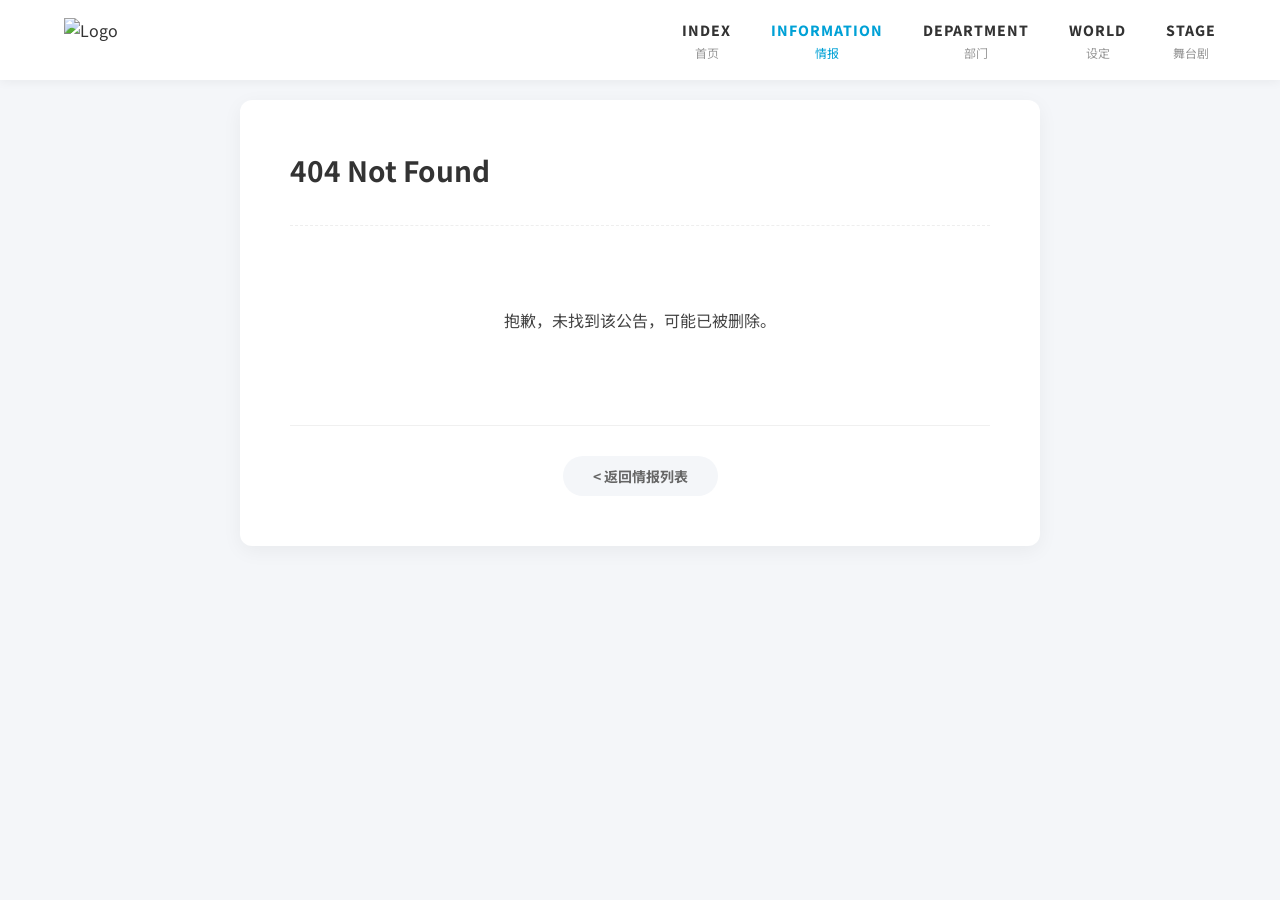
==== article.html @ 97421309 "Add files via upload" ====
<!DOCTYPE html>
<html lang="zh-CN">
<head>
    <meta charset="UTF-8">
    <title>公告详情 - 迪兰动漫社</title>
    <link rel="stylesheet" href="style.css">
    <script src="database.js"></script>
</head>
<body>
<header>
    <div class="logo"><img src="images/logo.png" alt="Logo"></div>
    <nav>
        <ul>
            <li><a href="index.html#home"><span class="en">INDEX</span><span class="cn">首页</span></a></li>
            <li class="active"><a href="index.html#info"><span class="en">INFORMATION</span><span class="cn">情报</span></a></li>
            <li><a href="index.html#dept"><span class="en">DEPARTMENT</span><span class="cn">部门</span></a></li>
            <li><a href="index.html#world"><span class="en">WORLD</span><span class="cn">设定</span></a></li>
            <li><a href="index.html#stage"><span class="en">STAGE</span><span class="cn">舞台剧</span></a></li>
        </ul>
    </nav>
</header>

<div class="article-page">
    <div class="article-container">
        <div class="article-header">
            <h1 class="article-title" id="art-title">正在加载...</h1>
            <div class="article-meta">
                <span id="art-date"></span>
                <span id="art-type"></span>
            </div>
        </div>

        <div class="article-content" id="art-content">
        </div>

        <div class="back-btn-container">
            <a href="index.html#info" class="back-btn">< 返回情报列表</a>
        </div>
    </div>
</div>

<script>
    // 1. 拿到网址上的 id，例如 article.html?id=4
    const urlParams = new URLSearchParams(window.location.search);
    const id = parseInt(urlParams.get('id'));

    // 2. 去 database.js 的数组里找这个 id 的数据
    const data = notices.find(item => item.id === id);

    // 3. 填充到页面上
    if (data) {
        document.title = data.title + " - 迪兰动漫社"; // 修改浏览器标签页标题
        document.getElementById('art-title').innerText = data.title;
        document.getElementById('art-date').innerText = "发布时间：" + data.date;
        document.getElementById('art-type').innerText = "分类：" + data.type;
        document.getElementById('art-content').innerHTML = data.content;
    } else {
        document.getElementById('art-content').innerHTML = "<p style='text-align:center; padding:50px;'>抱歉，未找到该公告，可能已被删除。</p>";
        document.getElementById('art-title').innerText = "404 Not Found";
    }
</script>
</body>
</html>
---- style.css ----
/* ====================
   迪兰动漫社 - 最终配色调整版 (白顶 + 灰底)
   ==================== */

/* 引入中文字体优化 */
@import url('https://fonts.googleapis.com/css2?family=Noto+Sans+SC:wght@400;700&display=swap');

* {
    margin: 0;
    padding: 0;
    box-sizing: border-box;
}

body {
    font-family: "Microsoft YaHei", "Noto Sans SC", sans-serif;
    color: #333;
    background-color: #f4f6f9; /* 全局灰白底 */
    overflow: hidden;
}

a {
    text-decoration: none;
    color: inherit;
    transition: 0.3s;
}

/* ====================
   1. 顶部导航栏 (Header) - 纯白背景
   ==================== */
header {
    background: #ffffff; /* 【修改】改为纯白色，不再透明 */
    padding: 0 5%;
    height: 80px;
    display: flex;
    align-items: center;
    justify-content: space-between;
    box-shadow: 0 2px 10px rgba(0, 0, 0, 0.05);
    position: fixed;
    top: 0;
    width: 100%;
    z-index: 999;
}

.logo {
    display: flex;
    align-items: center;
}

.logo img {
    height: 45px;
    width: auto;
}

nav ul {
    display: flex;
    list-style: none;
    gap: 40px;
}

nav li {
    text-align: center;
    cursor: pointer;
}

/* 导航文字样式 */
nav li .en {
    display: block;
    font-size: 14px;
    font-weight: 800;
    color: #333;
    letter-spacing: 1px;
    transition: color 0.3s;
}

nav li .cn {
    display: block;
    font-size: 12px;
    color: #999;
    margin-top: 4px;
    transition: color 0.3s;
}

/* 激活状态：单纯变蓝 */
nav li:hover .en,
nav li.active .en {
    color: #00a1d6;
}

nav li:hover .cn,
nav li.active .cn {
    color: #00a1d6;
}

/* ====================
   2. 全屏滚动容器
   ==================== */
.scroll-container {
    height: 100vh;
    scroll-snap-type: y mandatory;
    overflow-y: scroll;
    scroll-behavior: smooth;
}

/* 每一个全屏页面 - 默认灰白底 */
.page-section {
    height: 100vh;
    width: 100%;
    scroll-snap-align: start;
    position: relative;
    padding-top: 80px;
    display: flex;
    justify-content: center;
    align-items: center;
    background-color: #f4f6f9; /* 【修改】所有板块默认背景改为灰白色 */
}

/* ====================
   3. 第一屏：首页大图 (Home)
   ==================== */
#home {
    background: linear-gradient(rgba(0, 0, 0, 0.3), rgba(0, 0, 0, 0.3)), url('https://picsum.photos/1920/1080?random=1');
    background-size: cover;
    background-position: center;
    color: #fff;
}

.hero-content {
    text-align: center;
    z-index: 2;
}

.hero-content h1 {
    font-size: 60px;
    font-weight: 900;
    letter-spacing: 5px;
    line-height: 1.2;
}

.hero-content p {
    font-size: 20px;
    margin: 20px 0 40px;
    letter-spacing: 2px;
    opacity: 0.9;
}

.hero-btn {
    padding: 15px 40px;
    background: #00a1d6;
    color: #fff;
    font-weight: bold;
    border-radius: 50px;
    font-size: 18px;
    box-shadow: 0 5px 15px rgba(0, 161, 214, 0.4);
}

.hero-btn:hover {
    background: #008ebd;
}

/* ====================
   4. 第二屏：情报界面 (Info)
   ==================== */
#info {
    background-color: #f4f6f9; /* 保持灰白 */
}

.content-wrapper {
    width: 90%;
    max-width: 1200px;
    height: 80%;
    display: flex;
    flex-direction: column;
}

.section-title {
    margin-bottom: 30px;
    border-left: 6px solid #00a1d6;
    padding-left: 20px;
}

.section-title h2 {
    font-size: 32px;
    color: #333;
}

.section-title span {
    font-size: 14px;
    color: #aaa;
    letter-spacing: 2px;
    font-weight: bold;
}

/* 情报列表容器 - 白色卡片在灰底上更显眼 */
.notice-list-full {
    background: #fff; /* 卡片保持白色 */
    padding: 40px;
    border-radius: 15px;
    box-shadow: 0 10px 30px rgba(0, 0, 0, 0.05);
    flex-grow: 1;
    overflow-y: auto;
}

.notice-item {
    border-bottom: 1px solid #eee;
    padding: 20px 0;
}

.notice-meta {
    font-size: 14px;
    color: #999;
    font-weight: bold;
    margin-bottom: 5px;
}

.tag {
    background: #00a1d6;
    color: #fff;
    padding: 2px 6px;
    border-radius: 4px;
    font-size: 12px;
    margin-right: 10px;
}

.tag.act {
    background: #ff7f50;
}

.notice-title {
    font-size: 18px;
    color: #333;
    font-weight: bold;
    margin-bottom: 8px;
}

.notice-desc {
    font-size: 14px;
    color: #666;
}

/* ====================
   5. 第三屏：部门界面 (Dept)
   ==================== */
#dept {
    background-color: #f4f6f9; /* 【修改】背景改为灰白 */
}

.grid-box {
    display: grid;
    gap: 30px;
    padding: 10px;
    flex-grow: 1;
    overflow-y: auto;
    /* 默认手机竖屏：1 列 */
    grid-template-columns: repeat(1, 1fr);
}

@media (min-width: 600px) {
    .grid-box { grid-template-columns: repeat(2, 1fr); }
}

@media (min-width: 900px) {
    .grid-box { grid-template-columns: repeat(3, 1fr); }
}

/* 卡片 - 白色 */
.card {
    background: #fff; /* 卡片白色 */
    border-radius: 12px;
    text-align: center;
    box-shadow: 0 5px 20px rgba(0, 0, 0, 0.05);
    border: 1px solid #eee; /* 稍微加点边框增加立体感 */
    padding-bottom: 15px;
    transition: 0.3s;
}

.card:hover {
    transform: translateY(-8px);
    box-shadow: 0 15px 30px rgba(0, 161, 214, 0.15);
    border-color: #00a1d6;
}

.img-box {
    width: 100%;
    height: 140px;
    background: #eef2f5;
    display: flex;
    align-items: center;
    justify-content: center;
    color: #999;
}

.card img {
    width: 100%;
    height: 140px;
    object-fit: cover;
    border-top-left-radius: 12px;
    border-top-right-radius: 12px;
}

.card h3 {
    margin: 15px 0 5px;
    color: #333;
}

.card p {
    font-size: 12px;
    color: #aaa;
    margin-bottom: 15px;
    font-weight: bold;
}

.btn {
    padding: 5px 20px;
    border: 1px solid #00a1d6;
    color: #00a1d6;
    border-radius: 20px;
    font-size: 12px;
}

.btn:hover {
    background: #00a1d6;
    color: #fff;
}

/* ====================
   6. 第四屏：设定 (World)
   ==================== */
#world {
    background-color: #f4f6f9; /* 保持灰白 */
}

.world-grid {
    display: flex;
    justify-content: space-between;
    gap: 30px;
    height: 100%;
    align-items: center;
}

.world-card {
    flex: 1;
    background: #fff; /* 卡片白色 */
    padding: 40px 20px;
    border-radius: 12px;
    text-align: center;
    height: 300px;
    display: flex;
    flex-direction: column;
    justify-content: center;
    align-items: center;
    box-shadow: 0 10px 30px rgba(0,0,0,0.03);
    border-top: 5px solid #00a1d6;
    transition: 0.3s;
}

.world-card:hover {
    transform: translateY(-10px);
    background: #00a1d6;
    color: #fff;
}

.world-card h3 {
    font-size: 24px;
    margin-bottom: 15px;
}

.world-card p {
    font-size: 14px;
    line-height: 1.8;
    color: #666;
}

.world-card:hover p, .world-card:hover h3 {
    color: #fff;
}

@media (max-width: 768px) {
    .world-grid { flex-direction: column; height: auto; padding-bottom: 50px;}
    .world-card { width: 100%; height: auto; }
}


/* ====================
   7. 第五屏：舞台剧 (Stage)
   ==================== */
#stage {
    background-color: #f4f6f9; /* 【修改】背景改为灰白 */
}

.poster-grid {
    display: grid;
    gap: 30px;
    grid-template-columns: repeat(3, 1fr);
}

.poster-card {
    position: relative;
    border-radius: 12px;
    overflow: hidden;
    box-shadow: 0 10px 20px rgba(0,0,0,0.1);
    cursor: pointer;
    transition: 0.4s;
    background: #000;
}

.poster-img-box {
    width: 100%;
    padding-top: 150%;
    position: relative;
    background: #333;
}

.poster-img-box img,
.poster-img-box div {
    position: absolute;
    top: 0; left: 0; width: 100%; height: 100%;
    object-fit: cover;
    display: flex; align-items: center; justify-content: center;
    color: #fff; font-size: 20px; font-weight: bold;
}

.poster-info {
    position: absolute;
    bottom: 0;
    left: 0;
    width: 100%;
    padding: 20px;
    background: linear-gradient(to top, rgba(0,0,0,0.9), transparent);
    color: #fff;
    transform: translateY(100%);
    transition: 0.3s;
}

.poster-card:hover { transform: scale(1.02); }
.poster-card:hover .poster-info { transform: translateY(0); }

@media (max-width: 768px) {
    .poster-grid { grid-template-columns: 1fr; }
}


/* ====================
   8. 进场动画 (恢复 0.8s 快节奏)
   ==================== */
.content-wrapper,
.hero-content {
    opacity: 0;
    transform: translateY(50px);
    transition: all 0.8s ease-out;
}

.page-section.active-anim .content-wrapper,
.page-section.active-anim .hero-content {
    opacity: 1;
    transform: translateY(0);
}

.page-section.active-anim .card:nth-child(1) { transition-delay: 0.1s; }
.page-section.active-anim .card:nth-child(2) { transition-delay: 0.15s; }
.page-section.active-anim .card:nth-child(3) { transition-delay: 0.2s; }
.page-section.active-anim .world-card:nth-child(1) { transition-delay: 0.1s; }
.page-section.active-anim .world-card:nth-child(2) { transition-delay: 0.2s; }
.page-section.active-anim .world-card:nth-child(3) { transition-delay: 0.3s; }

/* ====================
   9. 加载遮罩层
   ==================== */
#loading-screen {
    position: fixed;
    top: 0;
    left: 0;
    width: 100%;
    height: 100%;
    background: linear-gradient(135deg, #f0faff 0%, #ffffff 100%);
    z-index: 9999;
    display: flex;
    justify-content: center;
    align-items: center;
    transition: opacity 0.6s ease, visibility 0.6s;
}

.loader-content {
    text-align: center;
    transform: translateY(-20px);
}

.loader-content h2 {
    margin: 25px 0 10px;
    color: #333;
    font-size: 24px;
    letter-spacing: 2px;
    font-weight: bold;
}

.loader-content p {
    color: #00a1d6;
    font-size: 12px;
    font-weight: bold;
    letter-spacing: 4px;
}

.anime-dots-loader {
    display: flex;
    justify-content: center;
    align-items: center;
    height: 60px;
}

.anime-dots-loader span {
    width: 15px;
    height: 15px;
    margin: 0 6px;
    background-color: #00a1d6;
    border-radius: 50%;
    animation: anime-bounce 1.4s infinite ease-in-out both;
}

.anime-dots-loader span:nth-child(1) { animation-delay: -0.32s; }
.anime-dots-loader span:nth-child(2) { animation-delay: -0.16s; }

@keyframes anime-bounce {
    0%, 80%, 100% {
        transform: scale(0.6);
        opacity: 0.5;
    }
    40% {
        transform: scale(1.2) translateY(-10px);
        opacity: 1;
        box-shadow: 0 5px 15px rgba(0, 161, 214, 0.4);
    }
}

.hide-loader {
    opacity: 0;
    visibility: hidden;
}
/* ====================
   新增：情报详情页样式
   ==================== */
.article-page {
    padding-top: 100px;
    min-height: 100vh;
    display: flex;
    justify-content: center;
    align-items: flex-start;
}
.article-container {
    width: 90%;
    max-width: 800px;
    background: #fff;
    padding: 50px;
    border-radius: 12px;
    box-shadow: 0 5px 20px rgba(0,0,0,0.05);
    margin-bottom: 50px;
}
.article-header {
    border-bottom: 1px dashed #eee;
    padding-bottom: 20px;
    margin-bottom: 30px;
}
.article-title {
    font-size: 28px;
    color: #333;
    font-weight: bold;
    margin-bottom: 15px;
}
.article-meta {
    font-size: 14px;
    color: #999;
    display: flex;
    gap: 20px;
}
.article-content {
    font-size: 16px;
    line-height: 1.8;
    color: #444;
}
.article-content p { margin-bottom: 20px; text-align: justify; }
.article-content h3 { margin-top: 30px; margin-bottom: 15px; color: #00a1d6; font-size: 18px; border-left: 4px solid #00a1d6; padding-left: 10px; }
.back-btn-container { margin-top: 40px; text-align: center; border-top: 1px solid #f0f0f0; padding-top: 30px; }
.back-btn { display: inline-block; padding: 10px 30px; background: #f4f6f9; color: #666; border-radius: 30px; transition: 0.3s; font-weight: bold; font-size: 14px; }
.back-btn:hover { background: #00a1d6; color: #fff; }
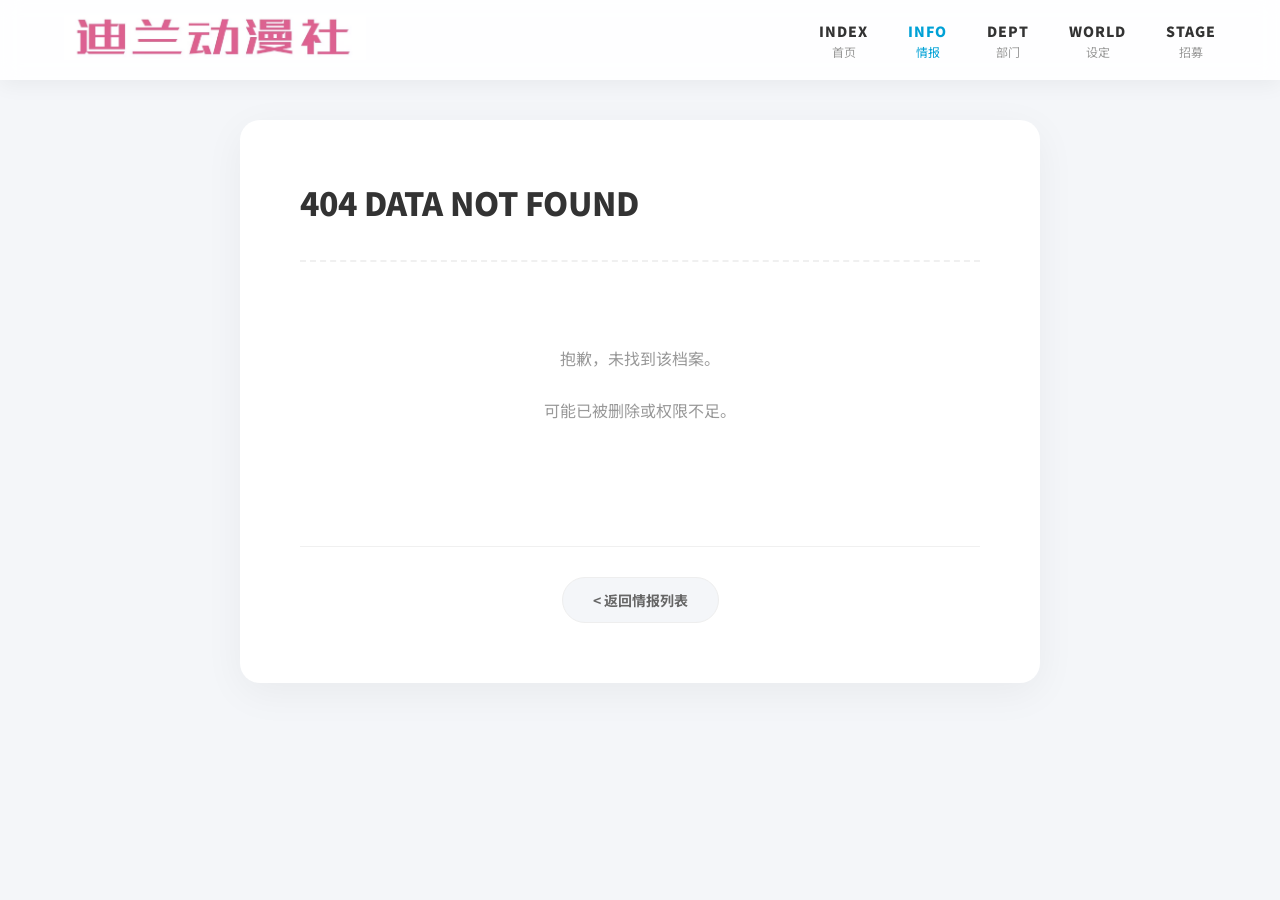
==== commit 9791b037: "Add files via upload" ====
--- a/article.html
+++ b/article.html
@@ -2,20 +2,21 @@
 <html lang="zh-CN">
 <head>
     <meta charset="UTF-8">
-    <title>公告详情 - 迪兰动漫社</title>
+    <meta name="viewport" content="width=device-width, initial-scale=1.0"> <title>公告详情 - 迪兰动漫社</title>
     <link rel="stylesheet" href="style.css">
     <script src="database.js"></script>
 </head>
 <body>
+
 <header>
     <div class="logo"><img src="images/logo.png" alt="Logo"></div>
     <nav>
         <ul>
             <li><a href="index.html#home"><span class="en">INDEX</span><span class="cn">首页</span></a></li>
-            <li class="active"><a href="index.html#info"><span class="en">INFORMATION</span><span class="cn">情报</span></a></li>
-            <li><a href="index.html#dept"><span class="en">DEPARTMENT</span><span class="cn">部门</span></a></li>
+            <li class="active"><a href="index.html#info"><span class="en">INFO</span><span class="cn">情报</span></a></li>
+            <li><a href="index.html#dept"><span class="en">DEPT</span><span class="cn">部门</span></a></li>
             <li><a href="index.html#world"><span class="en">WORLD</span><span class="cn">设定</span></a></li>
-            <li><a href="index.html#stage"><span class="en">STAGE</span><span class="cn">舞台剧</span></a></li>
+            <li><a href="index.html#stage"><span class="en">STAGE</span><span class="cn">招募</span></a></li>
         </ul>
     </nav>
 </header>
@@ -23,7 +24,7 @@
 <div class="article-page">
     <div class="article-container">
         <div class="article-header">
-            <h1 class="article-title" id="art-title">正在加载...</h1>
+            <h1 class="article-title" id="art-title">正在读取情报...</h1>
             <div class="article-meta">
                 <span id="art-date"></span>
                 <span id="art-type"></span>
@@ -34,29 +35,45 @@
         </div>
 
         <div class="back-btn-container">
-            <a href="index.html#info" class="back-btn">< 返回情报列表</a>
+            <a href="index.html#info" class="back-btn">&lt; 返回情报列表</a>
         </div>
     </div>
 </div>
 
 <script>
-    // 1. 拿到网址上的 id，例如 article.html?id=4
+    // 1. 获取 URL 中的 id
     const urlParams = new URLSearchParams(window.location.search);
     const id = parseInt(urlParams.get('id'));
 
-    // 2. 去 database.js 的数组里找这个 id 的数据
-    const data = notices.find(item => item.id === id);
+    // 【优化2】增加安全检查：确保 database.js 里的 notices 数组存在
+    if (typeof notices !== 'undefined') {
+        // 2. 查找数据
+        const data = notices.find(item => item.id === id);
 
-    // 3. 填充到页面上
-    if (data) {
-        document.title = data.title + " - 迪兰动漫社"; // 修改浏览器标签页标题
-        document.getElementById('art-title').innerText = data.title;
-        document.getElementById('art-date').innerText = "发布时间：" + data.date;
-        document.getElementById('art-type').innerText = "分类：" + data.type;
-        document.getElementById('art-content').innerHTML = data.content;
+        // 3. 填充页面
+        if (data) {
+            document.title = data.title + " - 迪兰动漫社";
+            document.getElementById('art-title').innerText = data.title;
+            document.getElementById('art-date').innerText = "发布时间：" + data.date;
+            document.getElementById('art-type').innerText = "# " + data.type; // 加个井号装饰一下
+            document.getElementById('art-content').innerHTML = data.content;
+        } else {
+            // 【优化3】更友好的 404 提示
+            document.getElementById('art-title').innerText = "404 DATA NOT FOUND";
+            document.getElementById('art-content').innerHTML = `
+                <div style="text-align:center; padding:50px 0; color:#999;">
+                    <p>抱歉，未找到该档案。</p>
+                    <p>可能已被删除或权限不足。</p>
+                </div>
+            `;
+            // 隐藏日期和类型，因为没有数据
+            document.getElementById('art-date').style.display = 'none';
+            document.getElementById('art-type').style.display = 'none';
+        }
     } else {
-        document.getElementById('art-content').innerHTML = "<p style='text-align:center; padding:50px;'>抱歉，未找到该公告，可能已被删除。</p>";
-        document.getElementById('art-title').innerText = "404 Not Found";
+        // 如果 database.js 没加载出来的备用方案
+        document.getElementById('art-title').innerText = "系统错误";
+        document.getElementById('art-content').innerHTML = "<p>无法读取数据库，请检查网络或 database.js 文件。</p>";
     }
 </script>
 </body>
--- a/style.css
+++ b/style.css
@@ -1,99 +1,20 @@
-/* ====================
-   迪兰动漫社 - 最终配色调整版 (白顶 + 灰底)
-   ==================== */
-
-/* 引入中文字体优化 */
-@import url('https://fonts.googleapis.com/css2?family=Noto+Sans+SC:wght@400;700&display=swap');
-
-* {
-    margin: 0;
-    padding: 0;
-    box-sizing: border-box;
-}
+@import url('https://fonts.googleapis.com/css2?family=Noto+Sans+SC:wght@300;500;900&display=swap');
+
+/* =========================================
+   1. 全局设置 & 基础样式
+   ========================================= */
+* { margin: 0; padding: 0; box-sizing: border-box; }
 
 body {
-    font-family: "Microsoft YaHei", "Noto Sans SC", sans-serif;
+    font-family: 'Noto Sans SC', sans-serif;
+    background: #f4f6f9;
     color: #333;
-    background-color: #f4f6f9; /* 全局灰白底 */
-    overflow: hidden;
-}
-
-a {
-    text-decoration: none;
-    color: inherit;
-    transition: 0.3s;
-}
-
-/* ====================
-   1. 顶部导航栏 (Header) - 纯白背景
-   ==================== */
-header {
-    background: #ffffff; /* 【修改】改为纯白色，不再透明 */
-    padding: 0 5%;
-    height: 80px;
-    display: flex;
-    align-items: center;
-    justify-content: space-between;
-    box-shadow: 0 2px 10px rgba(0, 0, 0, 0.05);
-    position: fixed;
-    top: 0;
-    width: 100%;
-    z-index: 999;
-}
-
-.logo {
-    display: flex;
-    align-items: center;
-}
-
-.logo img {
-    height: 45px;
-    width: auto;
-}
-
-nav ul {
-    display: flex;
-    list-style: none;
-    gap: 40px;
-}
-
-nav li {
-    text-align: center;
-    cursor: pointer;
-}
-
-/* 导航文字样式 */
-nav li .en {
-    display: block;
-    font-size: 14px;
-    font-weight: 800;
-    color: #333;
-    letter-spacing: 1px;
-    transition: color 0.3s;
-}
-
-nav li .cn {
-    display: block;
-    font-size: 12px;
-    color: #999;
-    margin-top: 4px;
-    transition: color 0.3s;
-}
-
-/* 激活状态：单纯变蓝 */
-nav li:hover .en,
-nav li.active .en {
-    color: #00a1d6;
-}
-
-nav li:hover .cn,
-nav li.active .cn {
-    color: #00a1d6;
-}
-
-/* ====================
-   2. 全屏滚动容器
-   ==================== */
+    overflow-x: hidden;
+}
+
+a { text-decoration: none; color: inherit; transition: 0.3s; }
+
+/* 滚动容器 (用于全屏吸附) */
 .scroll-container {
     height: 100vh;
     scroll-snap-type: y mandatory;
@@ -101,482 +22,485 @@
     scroll-behavior: smooth;
 }
 
-/* 每一个全屏页面 - 默认灰白底 */
+/* 通用全屏板块 */
 .page-section {
     height: 100vh;
     width: 100%;
     scroll-snap-align: start;
     position: relative;
-    padding-top: 80px;
-    display: flex;
-    justify-content: center;
-    align-items: center;
-    background-color: #f4f6f9; /* 【修改】所有板块默认背景改为灰白色 */
-}
-
-/* ====================
-   3. 第一屏：首页大图 (Home)
-   ==================== */
+    overflow: hidden;
+    background-attachment: fixed;
+    background-position: center;
+    background-size: cover;
+    background-repeat: no-repeat;
+}
+
+/* =========================================
+   2. 导航栏 (Header)
+   ========================================= */
+header {
+    position: fixed; top: 0; left: 0; width: 100%; height: 80px;
+    display: flex; justify-content: space-between; align-items: center;
+    padding: 0 5%; z-index: 1000;
+    background: rgba(255, 255, 255, 0.9);
+    backdrop-filter: blur(10px);
+    box-shadow: 0 5px 20px rgba(0,0,0,0.05);
+}
+
+.logo img { height: 45px; }
+
+nav ul { display: flex; gap: 40px; list-style: none; }
+nav li { text-align: center; }
+
+nav li .en { display: block; font-size: 14px; font-weight: 900; color: #333; letter-spacing: 1px; }
+nav li .cn { display: block; font-size: 12px; color: #999; margin-top: 2px; }
+
+nav li.active .en, nav li:hover .en { color: #00a1d6; }
+nav li.active .cn, nav li:hover .cn { color: #00a1d6; }
+
+/* =========================================
+   3. 首页 (Home)
+   ========================================= */
 #home {
-    background: linear-gradient(rgba(0, 0, 0, 0.3), rgba(0, 0, 0, 0.3)), url('https://picsum.photos/1920/1080?random=1');
-    background-size: cover;
-    background-position: center;
-    color: #fff;
-}
-
-.hero-content {
-    text-align: center;
-    z-index: 2;
+    background-image: linear-gradient(rgba(255,255,255,0.1), rgba(255,255,255,0.1)), url('images/cover.png');
+    background-position: center top;
+    display: flex; justify-content: center; align-items: center; text-align: center;
 }
 
 .hero-content h1 {
-    font-size: 60px;
-    font-weight: 900;
-    letter-spacing: 5px;
-    line-height: 1.2;
+    font-size: 60px; font-weight: 900; letter-spacing: 5px; line-height: 1.2;
+    color: #fff; text-shadow: 0 5px 20px rgba(0,161,214,0.8); margin-bottom: 20px;
 }
 
 .hero-content p {
-    font-size: 20px;
-    margin: 20px 0 40px;
-    letter-spacing: 2px;
-    opacity: 0.9;
+    font-size: 20px; letter-spacing: 4px; margin-bottom: 40px;
+    color: #fff; text-shadow: 0 2px 10px rgba(0,0,0,0.5);
 }
 
 .hero-btn {
-    padding: 15px 40px;
-    background: #00a1d6;
-    color: #fff;
-    font-weight: bold;
-    border-radius: 50px;
-    font-size: 18px;
+    padding: 15px 40px; background: #00a1d6; color: #fff;
+    font-weight: bold; border-radius: 50px; font-size: 18px;
     box-shadow: 0 5px 15px rgba(0, 161, 214, 0.4);
 }
-
-.hero-btn:hover {
-    background: #008ebd;
-}
-
-/* ====================
-   4. 第二屏：情报界面 (Info)
-   ==================== */
-#info {
-    background-color: #f4f6f9; /* 保持灰白 */
-}
-
-.content-wrapper {
-    width: 90%;
-    max-width: 1200px;
-    height: 80%;
-    display: flex;
-    flex-direction: column;
-}
-
-.section-title {
-    margin-bottom: 30px;
-    border-left: 6px solid #00a1d6;
-    padding-left: 20px;
-}
-
-.section-title h2 {
-    font-size: 32px;
-    color: #333;
-}
-
-.section-title span {
-    font-size: 14px;
-    color: #aaa;
-    letter-spacing: 2px;
-    font-weight: bold;
-}
-
-/* 情报列表容器 - 白色卡片在灰底上更显眼 */
-.notice-list-full {
-    background: #fff; /* 卡片保持白色 */
-    padding: 40px;
-    border-radius: 15px;
-    box-shadow: 0 10px 30px rgba(0, 0, 0, 0.05);
-    flex-grow: 1;
-    overflow-y: auto;
-}
-
-.notice-item {
-    border-bottom: 1px solid #eee;
-    padding: 20px 0;
-}
-
-.notice-meta {
-    font-size: 14px;
-    color: #999;
-    font-weight: bold;
-    margin-bottom: 5px;
-}
-
-.tag {
-    background: #00a1d6;
-    color: #fff;
-    padding: 2px 6px;
-    border-radius: 4px;
-    font-size: 12px;
-    margin-right: 10px;
-}
-
-.tag.act {
-    background: #ff7f50;
-}
-
-.notice-title {
-    font-size: 18px;
-    color: #333;
-    font-weight: bold;
-    margin-bottom: 8px;
-}
-
-.notice-desc {
-    font-size: 14px;
-    color: #666;
-}
-
-/* ====================
-   5. 第三屏：部门界面 (Dept)
-   ==================== */
-#dept {
-    background-color: #f4f6f9; /* 【修改】背景改为灰白 */
-}
-
-.grid-box {
-    display: grid;
-    gap: 30px;
-    padding: 10px;
-    flex-grow: 1;
-    overflow-y: auto;
-    /* 默认手机竖屏：1 列 */
-    grid-template-columns: repeat(1, 1fr);
-}
-
-@media (min-width: 600px) {
-    .grid-box { grid-template-columns: repeat(2, 1fr); }
-}
-
-@media (min-width: 900px) {
-    .grid-box { grid-template-columns: repeat(3, 1fr); }
-}
-
-/* 卡片 - 白色 */
-.card {
-    background: #fff; /* 卡片白色 */
-    border-radius: 12px;
-    text-align: center;
-    box-shadow: 0 5px 20px rgba(0, 0, 0, 0.05);
-    border: 1px solid #eee; /* 稍微加点边框增加立体感 */
-    padding-bottom: 15px;
+.hero-btn:hover { background: #008ebd; transform: translateY(-3px); }
+
+/* =========================================
+   4. 情报 (Info)
+   ========================================= */
+.info-tech-layout {
+    background-image: linear-gradient(135deg, #e0f7fa 0%, #f4f6f9 100%);
+    display: flex; justify-content: center; align-items: center;
+}
+
+.bg-text {
+    position: absolute; top: 50%; left: 50%;
+    font-size: 200px; font-weight: 900;
+    z-index: 1; pointer-events: none;
+    color: rgba(0, 161, 214, 0.08);
+    animation: big-morph 12s ease-in-out infinite;
+}
+
+@keyframes big-morph {
+    0%, 100% { transform: translate(-50%, -50%) scale(1) rotate(-3deg); letter-spacing: 20px; }
+    50% { transform: translate(-50%, -50%) scale(1.1) rotate(3deg); letter-spacing: 30px; }
+}
+
+.info-glass-panel {
+    position: relative; z-index: 2;
+    width: 80%; max-width: 900px; height: 70%;
+    background: rgba(255, 255, 255, 0.7);
+    backdrop-filter: blur(20px);
+    border: 1px solid #fff; border-radius: 20px;
+    box-shadow: 0 20px 50px rgba(0, 161, 214, 0.15);
+    display: flex; flex-direction: column; overflow: hidden;
+}
+
+.panel-header {
+    padding: 30px; border-bottom: 1px solid rgba(0,0,0,0.05);
+    display: flex; justify-content: space-between; align-items: center;
+    background: rgba(255, 255, 255, 0.5);
+}
+.panel-header h2 { font-size: 24px; color: #333; letter-spacing: 2px; }
+.deco-dots span { display: inline-block; width: 10px; height: 10px; border-radius: 50%; background: #ff5e7e; margin-left: 5px; }
+.deco-dots span:nth-child(2) { background: #ffcc00; }
+.deco-dots span:nth-child(3) { background: #00a1d6; }
+
+.notice-list-tech { flex: 1; overflow-y: auto; padding: 20px; }
+
+.notice-row-tech {
+    display: flex; align-items: center;
+    padding: 20px; margin-bottom: 10px;
+    background: #fff; border-radius: 8px; cursor: pointer; transition: 0.3s;
+    border-left: 3px solid transparent; box-shadow: 0 2px 5px rgba(0,0,0,0.03);
+}
+.notice-row-tech:hover {
+    transform: translateX(10px); border-left-color: #00a1d6;
+    box-shadow: 0 5px 15px rgba(0, 161, 214, 0.2);
+}
+
+.n-tag { background: #e6f7ff; color: #00a1d6; padding: 4px 10px; border-radius: 4px; font-size: 12px; font-weight: bold; margin-right: 15px; }
+.n-title { flex: 1; font-size: 16px; font-weight: bold; color: #333; }
+.n-date { color: #999; font-family: monospace; }
+
+/* =========================================
+   5. 部门 (Dept)
+   ========================================= */
+.dept-accordion-layout { background-color: #fff; padding-top: 80px; }
+.accordion-box { display: flex; width: 100%; height: 100%; overflow: hidden; }
+
+.panel {
+    position: relative; flex: 1;
+    background-size: cover; background-position: center;
+    transition: flex 0.5s cubic-bezier(0.05, 0.61, 0.41, 0.95);
+    cursor: pointer; overflow: hidden;
+    filter: grayscale(0.3) brightness(1); border-right: 1px solid #fff;
+}
+.panel:hover { flex: 3; filter: grayscale(0) brightness(1.05); }
+
+.panel-overlay {
+    position: absolute; bottom: 0; left: 0; width: 100%; padding: 40px;
+    background: linear-gradient(to top, rgba(0,0,0,0.8), transparent);
+    transform: translateY(20px); transition: 0.3s; opacity: 0.8;
+}
+.panel:hover .panel-overlay { transform: translateY(0); opacity: 1; }
+
+.panel h3 { font-size: 24px; color: #fff; margin-bottom: 5px; white-space: nowrap; }
+.panel span { font-size: 14px; color: #00a1d6; letter-spacing: 2px; font-weight: bold; }
+
+/* =========================================
+   6. 设定 (World)
+   ========================================= */
+#world {
+    background-image: linear-gradient(rgba(255,255,255,0.4), rgba(255,255,255,0.4)), url('images/bg-world.jpg');
+    background-color: #f4f6f9; display: flex; justify-content: center; align-items: center;
+}
+
+.world-content { position: relative; z-index: 2; width: 90%; max-width: 1200px; text-align: center; }
+.section-title-center { margin-bottom: 50px; }
+.section-title-center h2 { font-size: 36px; color: #333; margin-bottom: 5px; }
+.section-title-center span { color: #999; letter-spacing: 4px; font-weight: bold; }
+
+.world-cards-container { display: flex; justify-content: center; gap: 40px; }
+
+.holo-card {
+    flex: 1; height: 350px;
+    background: rgba(255, 255, 255, 0.9); backdrop-filter: blur(10px);
+    border: 1px solid #fff; border-radius: 20px;
+    padding: 40px 20px; transition: 0.4s;
+    display: flex; flex-direction: column; align-items: center; justify-content: center;
+    box-shadow: 0 10px 30px rgba(0,0,0,0.05);
+}
+.holo-icon { font-size: 40px; margin-bottom: 20px; }
+.holo-card h3 { font-size: 24px; color: #333; margin-bottom: 15px; }
+.holo-card p { font-size: 14px; color: #666; line-height: 1.8; }
+.holo-card:hover {
+    transform: translateY(-20px); background: #fff;
+    border-color: #00a1d6; box-shadow: 0 20px 40px rgba(0, 161, 214, 0.2);
+}
+
+/* =========================================
+   7. 舞台剧 (Stage)
+   ========================================= */
+.split-screen-stage { display: flex; background: #fff; padding-top: 80px; }
+
+.stage-left-visual { flex: 1; position: relative; background: #f0f0f0; overflow: hidden; }
+.full-img { width: 100%; height: 100%; object-fit: cover; }
+.visual-overlay-text {
+    position: absolute; bottom: 50px; left: 50px;
+    color: #fff; text-shadow: 0 2px 10px rgba(0,0,0,0.5);
+}
+.visual-overlay-text h1 { font-size: 50px; margin-bottom: 10px; }
+
+.stage-right-content { flex: 1; overflow-y: auto; background: #fff; }
+.content-padding { padding: 60px; max-width: 800px; }
+
+.recruit-header {
+    border-bottom: 4px solid #ff5e7e; padding-bottom: 20px; margin-bottom: 30px;
+    display: flex; justify-content: space-between; align-items: flex-end;
+}
+.recruit-header .tag { font-size: 32px; font-weight: 900; color: #333; }
+.recruit-header .date { font-family: monospace; color: #999; }
+
+.recruit-block { margin-bottom: 40px; }
+.recruit-block h3 {
+    color: #ff5e7e; font-weight: bold; margin-bottom: 15px;
+    border-left: 4px solid #ff5e7e; padding-left: 10px;
+}
+
+.info-grid { display: grid; grid-template-columns: 1fr 1fr; gap: 15px; }
+.info-item {
+    background: #fff0f5; padding: 15px; border-radius: 8px;
+    border-left: 4px solid #ff5e7e; display: flex; flex-direction: column;
+}
+.info-item .label { font-size: 12px; color: #999; margin-bottom: 5px; }
+.info-item .value { font-size: 15px; font-weight: bold; color: #333; }
+
+.role-list-styled {
+    list-style: none; background: #f9f9f9;
+    border-radius: 10px; padding: 15px; margin-top: 10px;
+}
+.role-list-styled li {
+    padding: 10px 0; border-bottom: 1px dashed #ddd;
+    display: flex; align-items: center; flex-wrap: wrap;
+}
+.role-list-styled li:last-child { border-bottom: none; }
+
+.role-name { font-size: 16px; font-weight: bold; color: #ff5e7e; white-space: nowrap; }
+.role-sep { margin: 0 8px; color: #ddd; font-size: 12px; }
+.role-desc { font-size: 14px; color: #888; }
+
+.mt-20 { margin-top: 25px; }
+
+.photo-gallery { display: grid; grid-template-columns: repeat(3, 1fr); gap: 10px; margin-top: 15px; }
+.gallery-item { aspect-ratio: 16/9; background: #333; border-radius: 6px; overflow: hidden; }
+.gallery-item img { width: 100%; height: 100%; object-fit: cover; opacity: 0.8; transition: 0.3s; }
+.gallery-item:hover img { opacity: 1; transform: scale(1.1); }
+
+.recruit-footer .big-btn {
+    display: block; width: 100%; text-align: center;
+    background: #ff5e7e; color: #fff; padding: 15px;
+    font-size: 18px; font-weight: bold; border-radius: 4px;
+}
+.recruit-footer .big-btn:hover { background: #d6336c; }
+
+/* =========================================
+   8. 文章详情页 (Article)
+   ========================================= */
+.article-page {
+    padding-top: 120px; min-height: 100vh;
+    display: flex; justify-content: center; align-items: flex-start;
+    background: #f4f6f9;
+}
+.article-container {
+    width: 90%; max-width: 800px;
+    background: #fff; padding: 60px;
+    border-radius: 20px; box-shadow: 0 10px 40px rgba(0,0,0,0.05);
+    margin-bottom: 50px; animation: fadeInUp 0.6s ease-out;
+}
+.article-header { border-bottom: 2px dashed #f0f0f0; padding-bottom: 20px; margin-bottom: 30px; }
+.article-title { font-size: 32px; color: #333; font-weight: 900; margin-bottom: 15px; line-height: 1.4; }
+.article-meta { font-size: 14px; color: #999; display: flex; gap: 20px; font-family: monospace; }
+.article-content { font-size: 16px; line-height: 2; color: #444; text-align: justify; }
+.article-content p { margin-bottom: 20px; }
+
+.back-btn-container { margin-top: 50px; text-align: center; border-top: 1px solid #f0f0f0; padding-top: 30px; }
+.back-btn {
+    display: inline-block; padding: 12px 30px; background: #f4f6f9; color: #666;
+    border-radius: 30px; font-weight: bold; font-size: 14px;
+    transition: 0.3s; border: 1px solid #eee;
+}
+.back-btn:hover { background: #00a1d6; color: #fff; border-color: #00a1d6; transform: translateY(-2px); box-shadow: 0 5px 15px rgba(0, 161, 214, 0.3); }
+
+@keyframes fadeInUp { from { opacity: 0; transform: translateY(20px); } to { opacity: 1; transform: translateY(0); } }
+
+/* =========================================
+   9. 宅舞部 (Zhaiwu) - 杂志风全屏样式
+   ========================================= */
+
+/* --- 第一屏：本地视频背景 --- */
+#zw-video {
+    background: #000;
+    display: flex; justify-content: center; align-items: center;
+    position: relative; overflow: hidden;
+}
+
+.video-fullscreen-bg {
+    position: absolute; top: 0; left: 0; width: 100%; height: 100%; z-index: 0;
+}
+
+.hero-video { width: 100%; height: 100%; object-fit: cover; }
+
+/* 视频遮罩 (已移除点格纹理，只保留纯净的暗色遮罩) */
+.video-mask {
+    position: absolute; top: 0; left: 0; width: 100%; height: 100%;
+    background: rgba(0,0,0,0.2); /* 20%黑色遮罩，保证文字清晰 */
+}
+
+.video-overlay-info {
+    position: relative; z-index: 2; text-align: center; margin-top: 50px;
+}
+.video-overlay-info h1 {
+    font-size: 80px; color: #fff; font-weight: 900;
+    text-shadow: 0 5px 30px rgba(0,0,0,0.8); margin-bottom: 10px;
+    letter-spacing: 5px; font-style: italic;
+}
+.video-overlay-info p {
+    font-size: 24px; color: rgba(255,255,255,0.9); margin-bottom: 40px;
+    text-shadow: 0 2px 10px rgba(0,0,0,0.8); font-weight: 300; letter-spacing: 2px;
+}
+
+/* 玻璃按钮 */
+.glass-btn {
+    pointer-events: auto;
+    display: inline-block; padding: 15px 40px;
+    background: rgba(255, 94, 126, 0.8);
+    backdrop-filter: blur(10px);
+    border: 1px solid rgba(255,255,255,0.5);
+    color: #fff; border-radius: 50px; font-weight: bold; font-size: 18px;
     transition: 0.3s;
-}
-
-.card:hover {
-    transform: translateY(-8px);
-    box-shadow: 0 15px 30px rgba(0, 161, 214, 0.15);
-    border-color: #00a1d6;
-}
-
-.img-box {
-    width: 100%;
-    height: 140px;
-    background: #eef2f5;
-    display: flex;
-    align-items: center;
-    justify-content: center;
-    color: #999;
-}
-
-.card img {
-    width: 100%;
-    height: 140px;
-    object-fit: cover;
-    border-top-left-radius: 12px;
-    border-top-right-radius: 12px;
-}
-
-.card h3 {
-    margin: 15px 0 5px;
-    color: #333;
-}
-
-.card p {
-    font-size: 12px;
-    color: #aaa;
-    margin-bottom: 15px;
-    font-weight: bold;
-}
-
-.btn {
-    padding: 5px 20px;
-    border: 1px solid #00a1d6;
-    color: #00a1d6;
-    border-radius: 20px;
-    font-size: 12px;
-}
-
-.btn:hover {
-    background: #00a1d6;
-    color: #fff;
-}
-
-/* ====================
-   6. 第四屏：设定 (World)
-   ==================== */
-#world {
-    background-color: #f4f6f9; /* 保持灰白 */
-}
-
-.world-grid {
-    display: flex;
-    justify-content: space-between;
-    gap: 30px;
-    height: 100%;
-    align-items: center;
-}
-
-.world-card {
-    flex: 1;
-    background: #fff; /* 卡片白色 */
-    padding: 40px 20px;
-    border-radius: 12px;
-    text-align: center;
-    height: 300px;
-    display: flex;
-    flex-direction: column;
-    justify-content: center;
-    align-items: center;
-    box-shadow: 0 10px 30px rgba(0,0,0,0.03);
-    border-top: 5px solid #00a1d6;
-    transition: 0.3s;
-}
-
-.world-card:hover {
-    transform: translateY(-10px);
-    background: #00a1d6;
-    color: #fff;
-}
-
-.world-card h3 {
-    font-size: 24px;
-    margin-bottom: 15px;
-}
-
-.world-card p {
-    font-size: 14px;
-    line-height: 1.8;
-    color: #666;
-}
-
-.world-card:hover p, .world-card:hover h3 {
-    color: #fff;
-}
-
+    box-shadow: 0 5px 20px rgba(255, 94, 126, 0.4);
+}
+.glass-btn:hover {
+    background: #ff5e7e;
+    transform: scale(1.05) translateY(-3px);
+    box-shadow: 0 10px 30px rgba(255, 94, 126, 0.6);
+}
+.glass-btn.small { font-size: 14px; padding: 10px 25px; }
+
+.scroll-hint {
+    position: absolute; bottom: 30px; left: 50%; transform: translateX(-50%);
+    color: rgba(255,255,255,0.6); font-size: 12px; letter-spacing: 2px;
+    animation: bounce 2s infinite; z-index: 2;
+}
+
+/* 静音开关样式 */
+.sound-toggle-btn {
+    position: absolute; bottom: 30px; right: 30px; z-index: 10;
+    display: flex; align-items: center; gap: 10px;
+    background: rgba(0, 0, 0, 0.4); backdrop-filter: blur(5px);
+    border: 1px solid rgba(255, 255, 255, 0.3);
+    padding: 10px 20px; border-radius: 30px; color: #fff;
+    cursor: pointer; transition: 0.3s; user-select: none;
+}
+.sound-toggle-btn:hover {
+    background: rgba(255, 94, 126, 0.8); border-color: #ff5e7e; transform: scale(1.05);
+}
+#soundIcon { font-size: 20px; }
+#soundText { font-size: 14px; font-weight: bold; letter-spacing: 1px; }
+
+/* --- 第二屏：杂志风介绍 --- */
+#zw-intro {
+    background: linear-gradient(135deg, #fff0f3 0%, #fff 100%);
+    display: flex; justify-content: center; align-items: center; overflow: hidden;
+}
+
+.deco-text-bg {
+    position: absolute; top: 50%; left: 50%; transform: translate(-50%, -50%) rotate(-10deg);
+    font-size: 30vw; font-weight: 900; color: rgba(255, 94, 126, 0.05);
+    z-index: 0; pointer-events: none; white-space: nowrap;
+}
+
+.magazine-layout {
+    position: relative; z-index: 1;
+    width: 80%; max-width: 1200px; height: 70%;
+    display: flex; align-items: center;
+}
+
+.mag-left { flex: 1; padding-right: 50px; }
+.mag-left h2 { font-size: 60px; color: #333; line-height: 1; margin-bottom: 5px; }
+.mag-left h3 { font-size: 80px; color: #ff5e7e; line-height: 1; font-weight: 900; letter-spacing: -2px; }
+.line-deco { width: 100px; height: 8px; background: #333; margin: 30px 0; }
+.mag-left p { font-size: 18px; line-height: 1.8; color: #555; }
+.mag-left .highlight { background: #ff5e7e; color: #fff; padding: 2px 5px; }
+
+.mag-tags { margin-top: 30px; display: flex; gap: 10px; }
+.mag-tags span { border: 2px solid #333; padding: 5px 15px; font-weight: bold; border-radius: 30px; font-size: 14px; }
+
+.mag-right { flex: 1; height: 100%; position: relative; }
+.floating-img {
+    width: 100%; height: 100%;
+    background-size: cover; background-position: center;
+    border-radius: 20px; box-shadow: 20px 20px 0px #ffc1cc;
+}
+.floating-box {
+    position: absolute; bottom: -30px; left: -30px;
+    background: #fff; padding: 30px;
+    box-shadow: 0 10px 30px rgba(0,0,0,0.1);
+    border-radius: 15px; text-align: center;
+}
+.floating-box b { display: block; font-size: 30px; color: #ff5e7e; }
+.floating-box span { font-size: 12px; color: #999; letter-spacing: 2px; }
+
+/* --- 第三屏：图片画廊 --- */
+#zw-gallery {
+    background: #fff;
+    display: flex; flex-direction: column; justify-content: center; align-items: center;
+}
+.gallery-container-full { width: 90%; max-width: 1400px; }
+.gallery-grid-row { display: flex; gap: 20px; height: 50vh; margin-top: 30px; }
+
+.gallery-card-lg {
+    flex: 1; position: relative; border-radius: 15px; overflow: hidden;
+    cursor: pointer; transition: flex 0.4s ease;
+}
+.gallery-card-lg img { width: 100%; height: 100%; object-fit: cover; transition: 0.5s; }
+
+.gallery-card-lg:hover { flex: 2; }
+.gallery-card-lg:hover img { transform: scale(1.1); }
+
+.card-hover-text {
+    position: absolute; bottom: 0; left: 0; width: 100%; padding: 30px;
+    background: linear-gradient(to top, rgba(0,0,0,0.8), transparent);
+    color: #fff; transform: translateY(100%); transition: 0.3s;
+}
+.gallery-card-lg:hover .card-hover-text { transform: translateY(0); }
+
+/* --- 第四屏：更多视频 --- */
+#zw-more {
+    background: #111; display: flex; justify-content: center; align-items: center;
+}
+.more-video-container { width: 80%; max-width: 1000px; text-align: center; }
+.video-list-row {
+    max-width: 1000px; margin: 40px auto;
+    display: flex; gap: 40px; justify-content: center;
+}
+.mini-video-card { width: 45%; }
+.mini-video-box { aspect-ratio: 16/9; background: #000; border-radius: 8px; overflow: hidden; margin-bottom: 10px; }
+.mini-video-box iframe { width: 100%; height: 100%; }
+.mini-video-card h4 { text-align: center; color: #ccc; }
+.back-btn-area { margin-top: 60px; }
+
+/* =========================================
+   10. 灯箱 (Lightbox)
+   ========================================= */
+.lightbox {
+    display: none; position: fixed; z-index: 9999;
+    top: 0; left: 0; width: 100%; height: 100%;
+    background-color: rgba(0,0,0,0.9);
+    justify-content: center; align-items: center; flex-direction: column;
+    animation: fadeIn 0.3s;
+}
+.lightbox-content {
+    max-width: 90%; max-height: 80%;
+    border-radius: 5px; box-shadow: 0 0 20px rgba(255,255,255,0.2);
+}
+#caption { margin-top: 20px; color: #ccc; font-size: 18px; }
+
+.close-btn {
+    position: absolute; top: 30px; right: 50px;
+    color: #fff; font-size: 40px; font-weight: bold;
+    cursor: pointer; transition: 0.3s;
+}
+.close-btn:hover { color: #ff5e7e; }
+
+/* 动画定义 */
+@keyframes bounce { 0%, 20%, 50%, 80%, 100% {transform:translateY(0) translateX(-50%);} 40% {transform:translateY(-10px) translateX(-50%);} 60% {transform:translateY(-5px) translateX(-50%);} }
+@keyframes fadeIn { from { opacity: 0; } to { opacity: 1; } }
+
+/* =========================================
+   11. 手机端适配 (Responsive)
+   ========================================= */
 @media (max-width: 768px) {
-    .world-grid { flex-direction: column; height: auto; padding-bottom: 50px;}
-    .world-card { width: 100%; height: auto; }
-}
-
-
-/* ====================
-   7. 第五屏：舞台剧 (Stage)
-   ==================== */
-#stage {
-    background-color: #f4f6f9; /* 【修改】背景改为灰白 */
-}
-
-.poster-grid {
-    display: grid;
-    gap: 30px;
-    grid-template-columns: repeat(3, 1fr);
-}
-
-.poster-card {
-    position: relative;
-    border-radius: 12px;
-    overflow: hidden;
-    box-shadow: 0 10px 20px rgba(0,0,0,0.1);
-    cursor: pointer;
-    transition: 0.4s;
-    background: #000;
-}
-
-.poster-img-box {
-    width: 100%;
-    padding-top: 150%;
-    position: relative;
-    background: #333;
-}
-
-.poster-img-box img,
-.poster-img-box div {
-    position: absolute;
-    top: 0; left: 0; width: 100%; height: 100%;
-    object-fit: cover;
-    display: flex; align-items: center; justify-content: center;
-    color: #fff; font-size: 20px; font-weight: bold;
-}
-
-.poster-info {
-    position: absolute;
-    bottom: 0;
-    left: 0;
-    width: 100%;
-    padding: 20px;
-    background: linear-gradient(to top, rgba(0,0,0,0.9), transparent);
-    color: #fff;
-    transform: translateY(100%);
-    transition: 0.3s;
-}
-
-.poster-card:hover { transform: scale(1.02); }
-.poster-card:hover .poster-info { transform: translateY(0); }
-
-@media (max-width: 768px) {
-    .poster-grid { grid-template-columns: 1fr; }
-}
-
-
-/* ====================
-   8. 进场动画 (恢复 0.8s 快节奏)
-   ==================== */
-.content-wrapper,
-.hero-content {
-    opacity: 0;
-    transform: translateY(50px);
-    transition: all 0.8s ease-out;
-}
-
-.page-section.active-anim .content-wrapper,
-.page-section.active-anim .hero-content {
-    opacity: 1;
-    transform: translateY(0);
-}
-
-.page-section.active-anim .card:nth-child(1) { transition-delay: 0.1s; }
-.page-section.active-anim .card:nth-child(2) { transition-delay: 0.15s; }
-.page-section.active-anim .card:nth-child(3) { transition-delay: 0.2s; }
-.page-section.active-anim .world-card:nth-child(1) { transition-delay: 0.1s; }
-.page-section.active-anim .world-card:nth-child(2) { transition-delay: 0.2s; }
-.page-section.active-anim .world-card:nth-child(3) { transition-delay: 0.3s; }
-
-/* ====================
-   9. 加载遮罩层
-   ==================== */
-#loading-screen {
-    position: fixed;
-    top: 0;
-    left: 0;
-    width: 100%;
-    height: 100%;
-    background: linear-gradient(135deg, #f0faff 0%, #ffffff 100%);
-    z-index: 9999;
-    display: flex;
-    justify-content: center;
-    align-items: center;
-    transition: opacity 0.6s ease, visibility 0.6s;
-}
-
-.loader-content {
-    text-align: center;
-    transform: translateY(-20px);
-}
-
-.loader-content h2 {
-    margin: 25px 0 10px;
-    color: #333;
-    font-size: 24px;
-    letter-spacing: 2px;
-    font-weight: bold;
-}
-
-.loader-content p {
-    color: #00a1d6;
-    font-size: 12px;
-    font-weight: bold;
-    letter-spacing: 4px;
-}
-
-.anime-dots-loader {
-    display: flex;
-    justify-content: center;
-    align-items: center;
-    height: 60px;
-}
-
-.anime-dots-loader span {
-    width: 15px;
-    height: 15px;
-    margin: 0 6px;
-    background-color: #00a1d6;
-    border-radius: 50%;
-    animation: anime-bounce 1.4s infinite ease-in-out both;
-}
-
-.anime-dots-loader span:nth-child(1) { animation-delay: -0.32s; }
-.anime-dots-loader span:nth-child(2) { animation-delay: -0.16s; }
-
-@keyframes anime-bounce {
-    0%, 80%, 100% {
-        transform: scale(0.6);
-        opacity: 0.5;
-    }
-    40% {
-        transform: scale(1.2) translateY(-10px);
-        opacity: 1;
-        box-shadow: 0 5px 15px rgba(0, 161, 214, 0.4);
-    }
-}
-
-.hide-loader {
-    opacity: 0;
-    visibility: hidden;
-}
-/* ====================
-   新增：情报详情页样式
-   ==================== */
-.article-page {
-    padding-top: 100px;
-    min-height: 100vh;
-    display: flex;
-    justify-content: center;
-    align-items: flex-start;
-}
-.article-container {
-    width: 90%;
-    max-width: 800px;
-    background: #fff;
-    padding: 50px;
-    border-radius: 12px;
-    box-shadow: 0 5px 20px rgba(0,0,0,0.05);
-    margin-bottom: 50px;
-}
-.article-header {
-    border-bottom: 1px dashed #eee;
-    padding-bottom: 20px;
-    margin-bottom: 30px;
-}
-.article-title {
-    font-size: 28px;
-    color: #333;
-    font-weight: bold;
-    margin-bottom: 15px;
-}
-.article-meta {
-    font-size: 14px;
-    color: #999;
-    display: flex;
-    gap: 20px;
-}
-.article-content {
-    font-size: 16px;
-    line-height: 1.8;
-    color: #444;
-}
-.article-content p { margin-bottom: 20px; text-align: justify; }
-.article-content h3 { margin-top: 30px; margin-bottom: 15px; color: #00a1d6; font-size: 18px; border-left: 4px solid #00a1d6; padding-left: 10px; }
-.back-btn-container { margin-top: 40px; text-align: center; border-top: 1px solid #f0f0f0; padding-top: 30px; }
-.back-btn { display: inline-block; padding: 10px 30px; background: #f4f6f9; color: #666; border-radius: 30px; transition: 0.3s; font-weight: bold; font-size: 14px; }
-.back-btn:hover { background: #00a1d6; color: #fff; }+    /* 通用 */
+    .accordion-box, .world-cards-container, .split-screen-stage { flex-direction: column; }
+    .panel { border-right: none; border-bottom: 1px solid #fff; }
+    .stage-left-visual, .stage-right-content { width: 100%; height: auto; }
+    .stage-left-visual { height: 300px; }
+    .holo-card { margin-bottom: 20px; }
+    .info-grid { grid-template-columns: 1fr; }
+    .photo-gallery { grid-template-columns: repeat(2, 1fr); }
+
+    /* 宅舞页适配 */
+    .video-overlay-info h1 { font-size: 40px; }
+    .magazine-layout { flex-direction: column; width: 90%; text-align: center; }
+    .mag-left { padding: 0; margin-bottom: 30px; }
+    .mag-left h3 { font-size: 50px; }
+    .line-deco { margin: 20px auto; }
+    .mag-tags { justify-content: center; }
+    .mag-right { width: 100%; height: 300px; }
+    .gallery-grid-row { flex-direction: column; height: auto; }
+    .gallery-card-lg { height: 200px; }
+    .video-list-row { flex-direction: column; }
+    .mini-video-card { width: 100%; }
+    .sound-toggle-btn { bottom: 80px; right: 20px; padding: 8px 15px; }
+}
